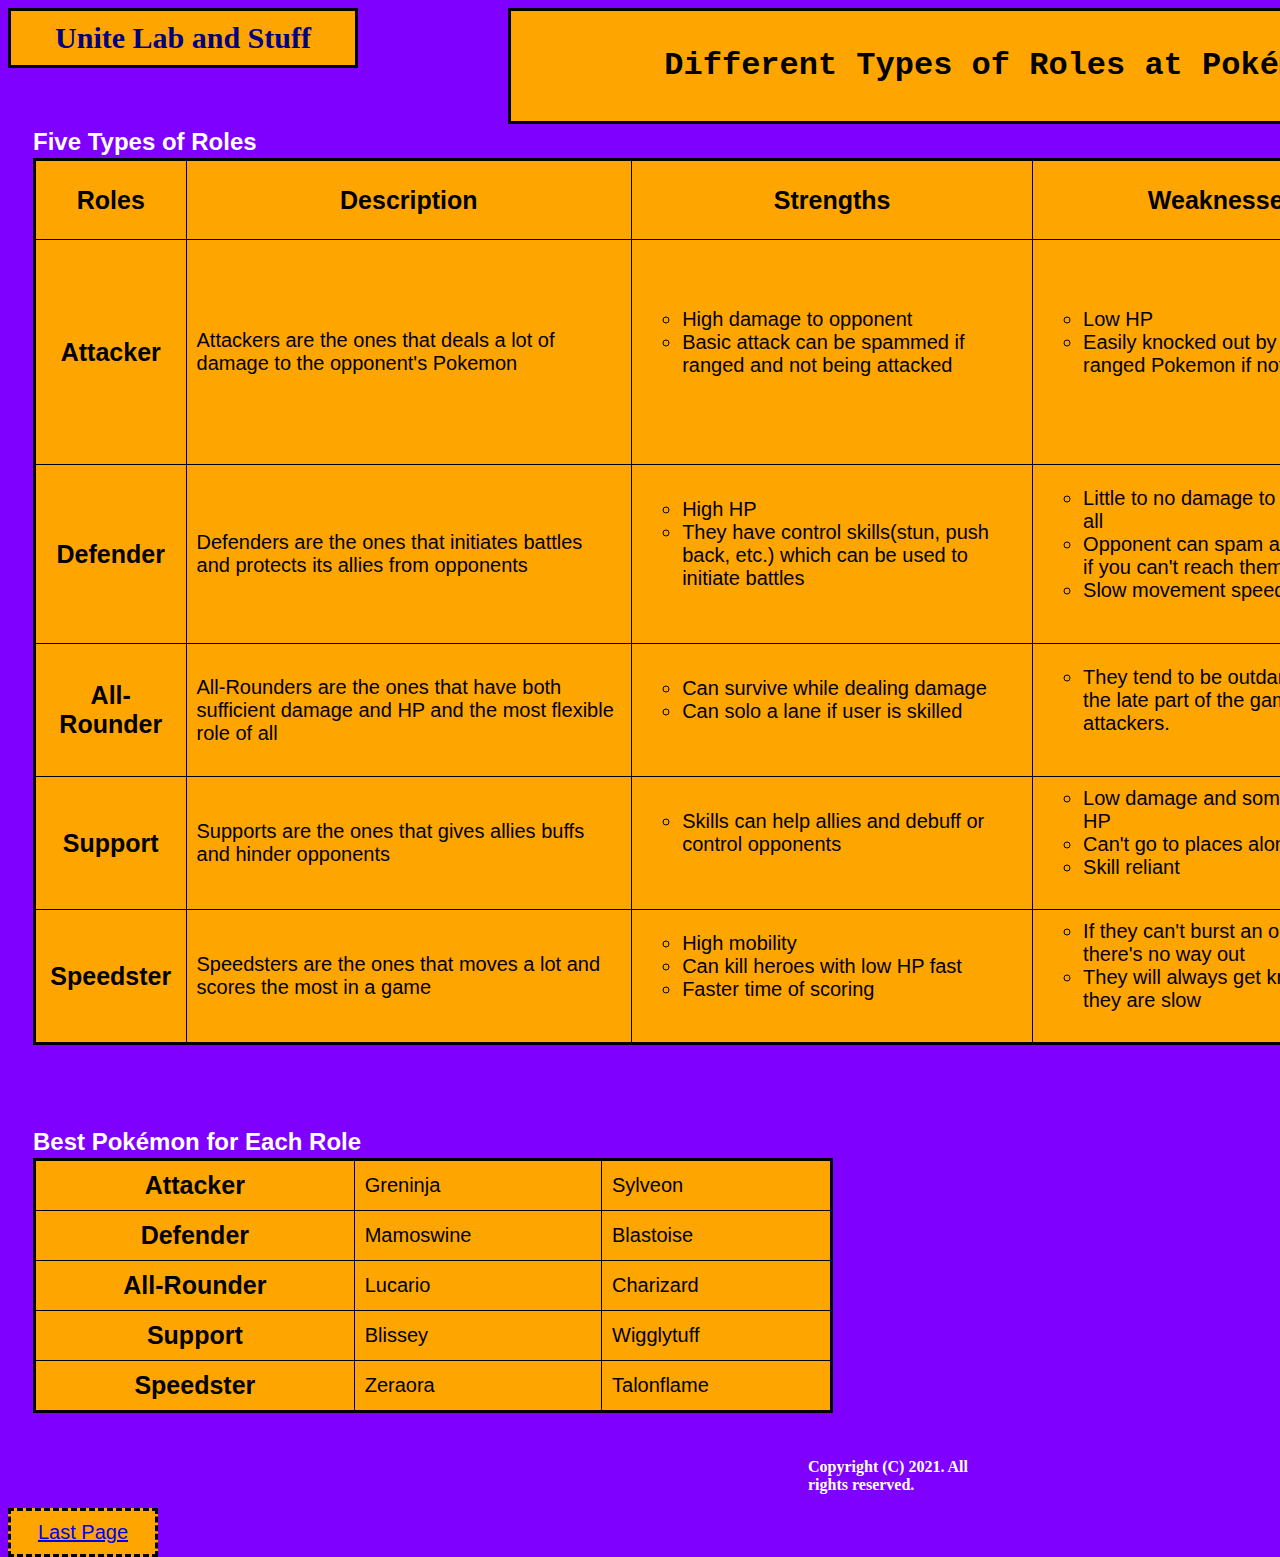
==== htdocs/Content Page 1.html @ 410b2479 "Add files via upload" ====
<DOCTYPE html>
<html>
<head>
    <title>Content Page 1</title>
    <meta charset="UTF-8">
	<link rel="stylesheet" type="text/css" href="../css/Content Page 1.css">
</head>
<body>
    <p id="logo"> Unite Lab and Stuff</p>
	
	<header>
    <h1>Different Types of Roles at Pokémon Unite </h1>
	</header>
	
	<nav>
       <ul id="NavLinks">
         <li><a href="#" class="nav">Home</a></li>
         <li><a href="#" class="nav">News</a></li>
         <li><a href="#" class="nav">Contact</a></li>
       </ul>
    </nav>

    <section>
    <h2 id="RoleHeader">Five Types of Roles</h2>
    <table id="Roles">
	<tr>
	    <th>Roles</th>
		<th>Description</th>
		<th>Strengths</th>
		<th>Weaknesses</th>
		<th>Pokemon with the Role</th>
    </tr>
	
	<tr>
	    <th>Attacker</th>
		<td>Attackers are the ones that deals a lot of damage to the opponent's Pokemon</td>
		<td>
		    <ul>
			    <li>High damage to opponent</li>
				<li>Basic attack can be spammed if ranged and not being attacked</li>
		    </ul>
		</td>
		<td>
		    <ul>
			    <li>Low HP</li>
				<li>Easily knocked out by an close-ranged Pokemon if not careful</li>
		    </ul>
		</td>
		<td>
		    <ul>
			    <li>Venasaur</li>
				<li>Pikachu</li>
			    <li>Alolan Ninetales</li>
				<li>Cinderace</li>
				<li>Greninja</li>
				<li>Cramorant</li>
			    <li>Gardevoir</li>
				<li>Sylveon</li>
		    </ul>
		</td>
	</tr>
	
	<tr>
	    <th>Defender</th>
		<td>Defenders are the ones that initiates battles and protects its allies from opponents</td>
		<td>
		    <ul>
			    <li>High HP</li>
				<li>They have control skills(stun, push back, etc.) which can be used to initiate battles</li>
		    </ul>
		</td>
		<td>
		    <ul>
			    <li>Little to no damage to opponent at all</li>
				<li>Opponent can spam attacks on you if you can't reach them</li>
				<li>Slow movement speed</li>
		    </ul>
		</td>
		<td>
		    <ul>
			    <li>Slowbro</li>
				<li>Snorlax</li>
			    <li>Crustle</li>
				<li>Blastoise</li>
				<li>Mamoswine</li>
				<li>Greedent</li>
		    </ul>
		</td>
	</tr>
	
	<tr>
	    <th>All-Rounder</th>
		<td>All-Rounders are the ones that have both sufficient damage and HP and the most flexible role of all</td>
		<td>
		    <ul>
			    <li>Can survive while dealing damage</li>
				<li>Can solo a lane if user is skilled</li>
		    </ul>
		</td>
		<td>
		    <ul>
			    <li>They tend to be outdamaged by in the late part of the game by attackers.</li>
		    </ul>
		</td>
		<td>
		    <ul>
			    <li>Charizard</li>
				<li>Garchomp</li>
			    <li>Machamp</li>
				<li>Lucario</li>
		    </ul>
		</td>
	</tr>
	
	<tr>
	    <th>Support</th>
		<td>Supports are the ones that gives allies buffs and hinder opponents</td>
		<td>
		    <ul>
			    <li>Skills can help allies and debuff or control opponents</li>
		    </ul>
		</td>
		<td>
		    <ul>
			    <li>Low damage and sometimes low HP</li>
				<li>Can't go to places alone</li>
				<li>Skill reliant</li>
		    </ul>
		</td>
		<td>
		    <ul>
			    <li>Eldegoss</li>
				<li>Wigglytuff</li>
			    <li>Mr. Mime</li>
				<li>Blissey</li>
		    </ul>
		</td>
	</tr>
	
	<tr>
	    <th>Speedster</th>
		<td>Speedsters are the ones that moves a lot and scores the most in a game</td>
		<td>
		    <ul>
			    <li>High mobility</li>
				<li>Can kill heroes with low HP fast</li>
				<li>Faster time of scoring</li>
		    </ul>
		</td>
		<td>
		    <ul>
			    <li>If they can't burst an opponent, there's no way out</li>
				<li>They will always get knocked out if they are slow</li>
		    </ul>
		</td>
		<td>
		    <ul>
			    <li>Talonflame</li>
				<li>Absol</li>
			    <li>Gengar</li>
				<li>Zeraora</li>
		    </ul>
		</td>
	</tr>
	</section>

    <section>
    <h2 id="BestRoleHeader">Best Pokémon for Each Role</h2>
	<table id="BestRole">
	    <tr>
		    <th>Attacker</th>
			<td>Greninja</td>
			<td>Sylveon</td>
		</tr>	
		
		 <tr>
		    <th>Defender</th>
			<td>Mamoswine</td>
			<td>Blastoise</td>
		</tr>	
	   
		 <tr>
		    <th>All-Rounder</th>
			<td>Lucario</td>
			<td>Charizard</td>
		</tr>	
		
		 <tr>
		    <th>Support</th>
			<td>Blissey</td>
			<td>Wigglytuff</td>
		</tr>	
		
		<tr>
		    <th>Speedster</th>
			<td>Zeraora</td>
			<td>Talonflame</td>
		</tr>	
	</table>
	<section>
	
	<footer>
	   </hr>
       Copyright (C) 2021. All rights reserved.
	</footer>
	
	<a href="../index.html" id="Page1">Last Page</a>
	
	<p id="PageGuide">Page 1</p>
	
	<a href="Content Page 2.html" id="Page2">Future Pages</a>
	
</body>
	
</html>
---- css/Content Page 1.css ----
* {
	box-sizing: border-box;
}

body {
    background-color:#7F00FF;	
    position: relative;
    width: 1000px;
}

#logo{	
    background-color: #FFA500;
    position: absolute;
    padding: 10px;
    border: 3px solid black;
    margin: 0px;
    width: 350px;
    font-family: Georgia, Garamond, serif;
    font-size: 30px;
    color: #000080;
    font-weight: bold;
    text-align: center;
}

header {
    position: absolute;
    background-color: #FFA500;
    left: 500px;
    margin: 0px;
    padding: 15px;
    border: 3px solid black;
    width: 1100px;
    text-align: center;
    font-family: "Andale Mono", monospace;
}

nav {
	position: absolute;
	left: 1630px;
	top: 150px;
}

#NavLinks {
	text-align: center;
	list-style-type: none;
	font-family: Tahoma, Arial, sans-serif;
	font-size: 30px;
    margin: 0;
    padding: 0;
    width: 150px;
    background-color: #FFA500;
	text-decoration: none;
}
	
a.nav:link {
    display: block;
    color: #7F00FF;
    padding: 10px;
    text-decoration: none;
}

a.nav:visited { 
   color: #7F00FF;
}

h2 {
    font-family: Helvetica, verdana, sans-serif; 
	text-align: center;
}

#RoleHeader {
	position: absolute;
	left: 25px;
	top: 100px;
	color:white;
}

#BestRoleHeader {
	position: absolute;
	left: 25px;
	top: 1100px;
	color:white;
}

table {
	position: absolute;
	left: 25px;
	background-color: #FFA500;
	border-collapse: collapse;
	border: 3px solid black;
}

#Roles {
	top: 150px;
	width: 1600px;
}

#BestRole {
	top: 1150px;
	width: 800px;
}

th, td {
	border: 1px solid black;
	padding: 10px;
}

th {
	font-family: Helvetica, verdana, sans-serif;
	text-align: center;
	font-size: 25px;
}

td {
	font-family: Tahoma, Arial, sans-serif;
	font-size: 20px;
}

li {
	list-style-type: circle;
}

#PageGuide{
	position: absolute;
	top: 1500px;
	left: 1400px;
	color: white;
	width: 150px;
	font-family: Tahoma, Arial, sans-serif;
	font-size: 20px;
}

#Page1 {
	left: 0px;
	position: absolute;
	top: 1500px;
	width: 150px;
	background-color: #FFA500;
	padding: 10px;
    border: 3px dashed black;
    margin: 0px;
	text-align: center;
	font-family: Tahoma, Arial, sans-serif;
	font-size: 20px;
}

#Page2 {
	left: 1600px;
	position: absolute;
	top: 1500px;
	width: 150px;
	background-color: #FFA500;
	padding: 10px;
    border: 3px dashed black;
    margin: 0px;
	text-align: center;
	font-family: Tahoma, Arial, sans-serif;
	font-size: 20px;
}

footer {
    position: absolute;
	top: 1450px;
	left: 800px;
	color: white;
	font-weight: bold;
}
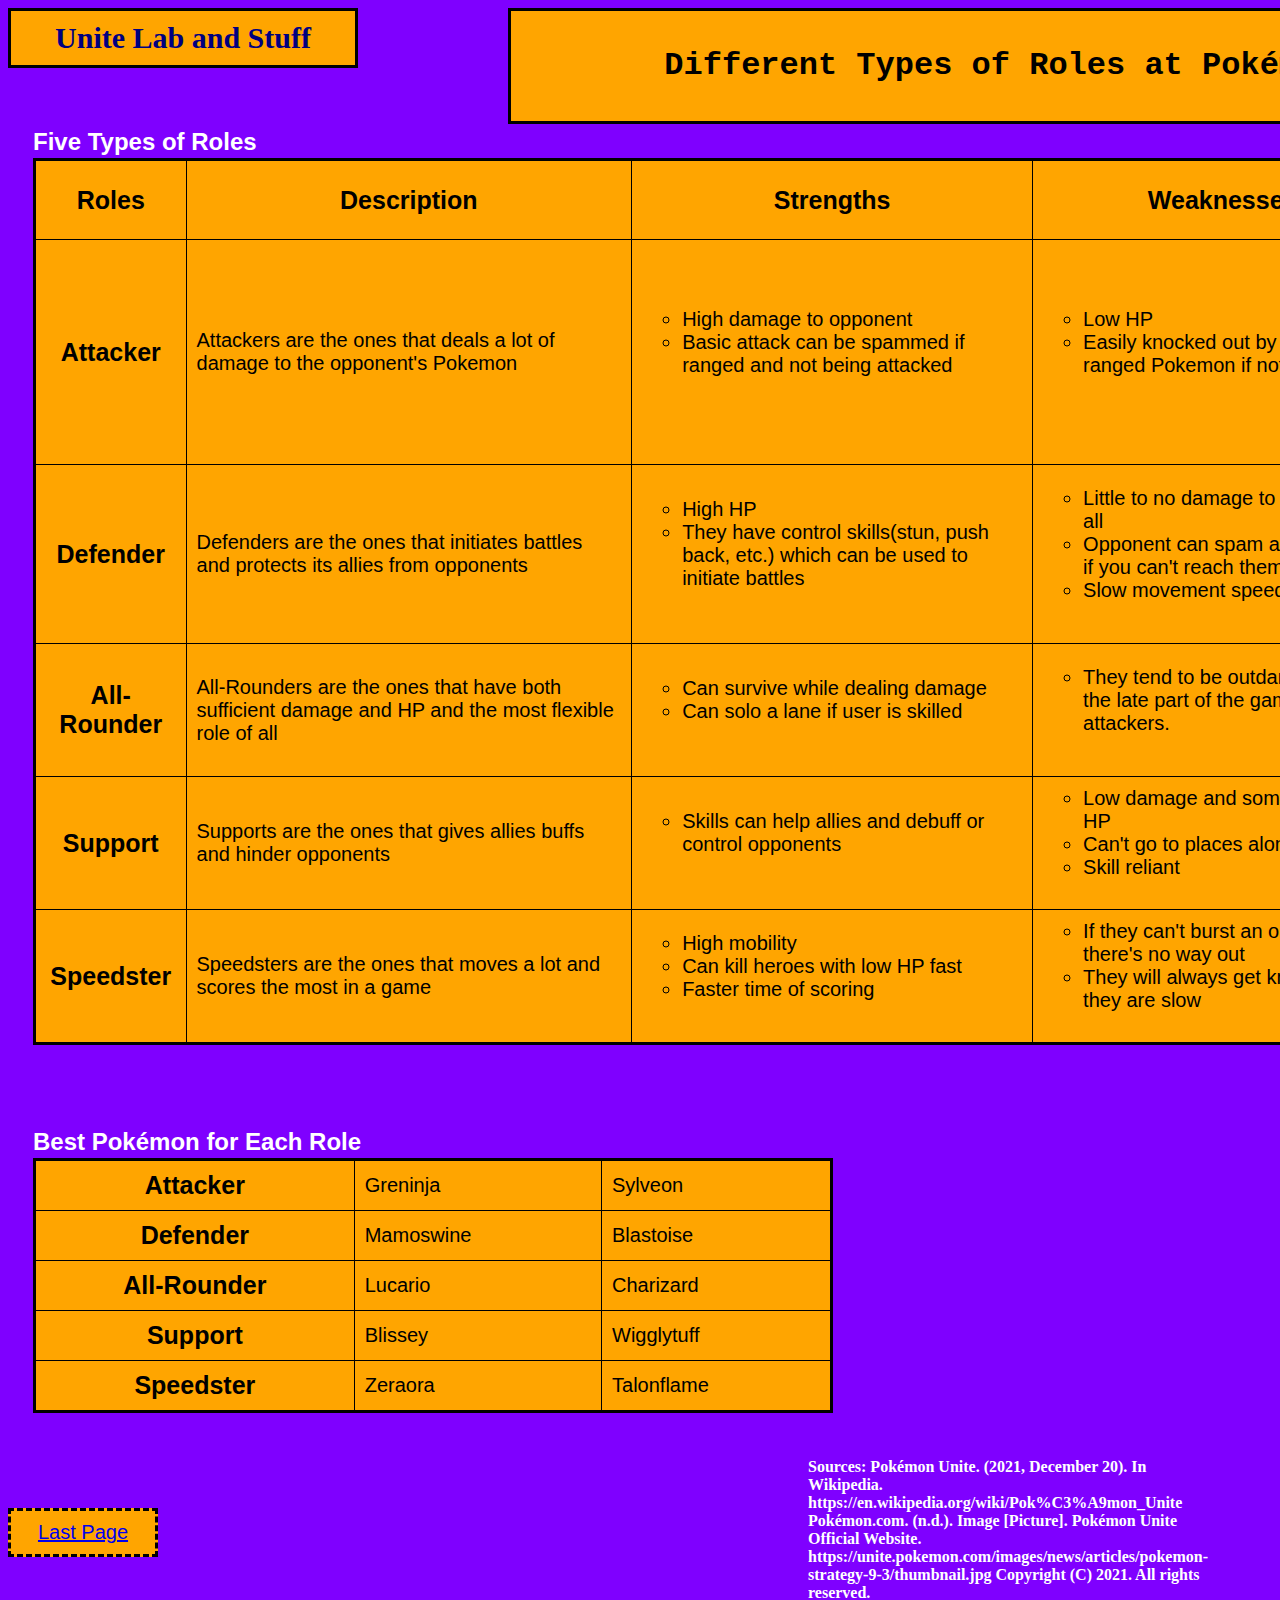
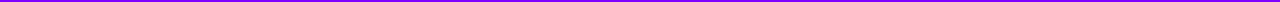
==== commit b47de366: "Update Content Page 1.html" ====
--- a/htdocs/Content Page 1.html
+++ b/htdocs/Content Page 1.html
@@ -201,7 +201,10 @@
 	
 	<footer>
 	   </hr>
-       Copyright (C) 2021. All rights reserved.
+	Sources:
+	Pokémon Unite. (2021, December 20). In Wikipedia. https://en.wikipedia.org/wiki/Pok%C3%A9mon_Unite
+	Pokémon.com. (n.d.). Image [Picture]. Pokémon Unite Official Website. https://unite.pokemon.com/images/news/articles/pokemon-strategy-9-3/thumbnail.jpg
+        Copyright (C) 2021. All rights reserved.
 	</footer>
 	
 	<a href="../index.html" id="Page1">Last Page</a>
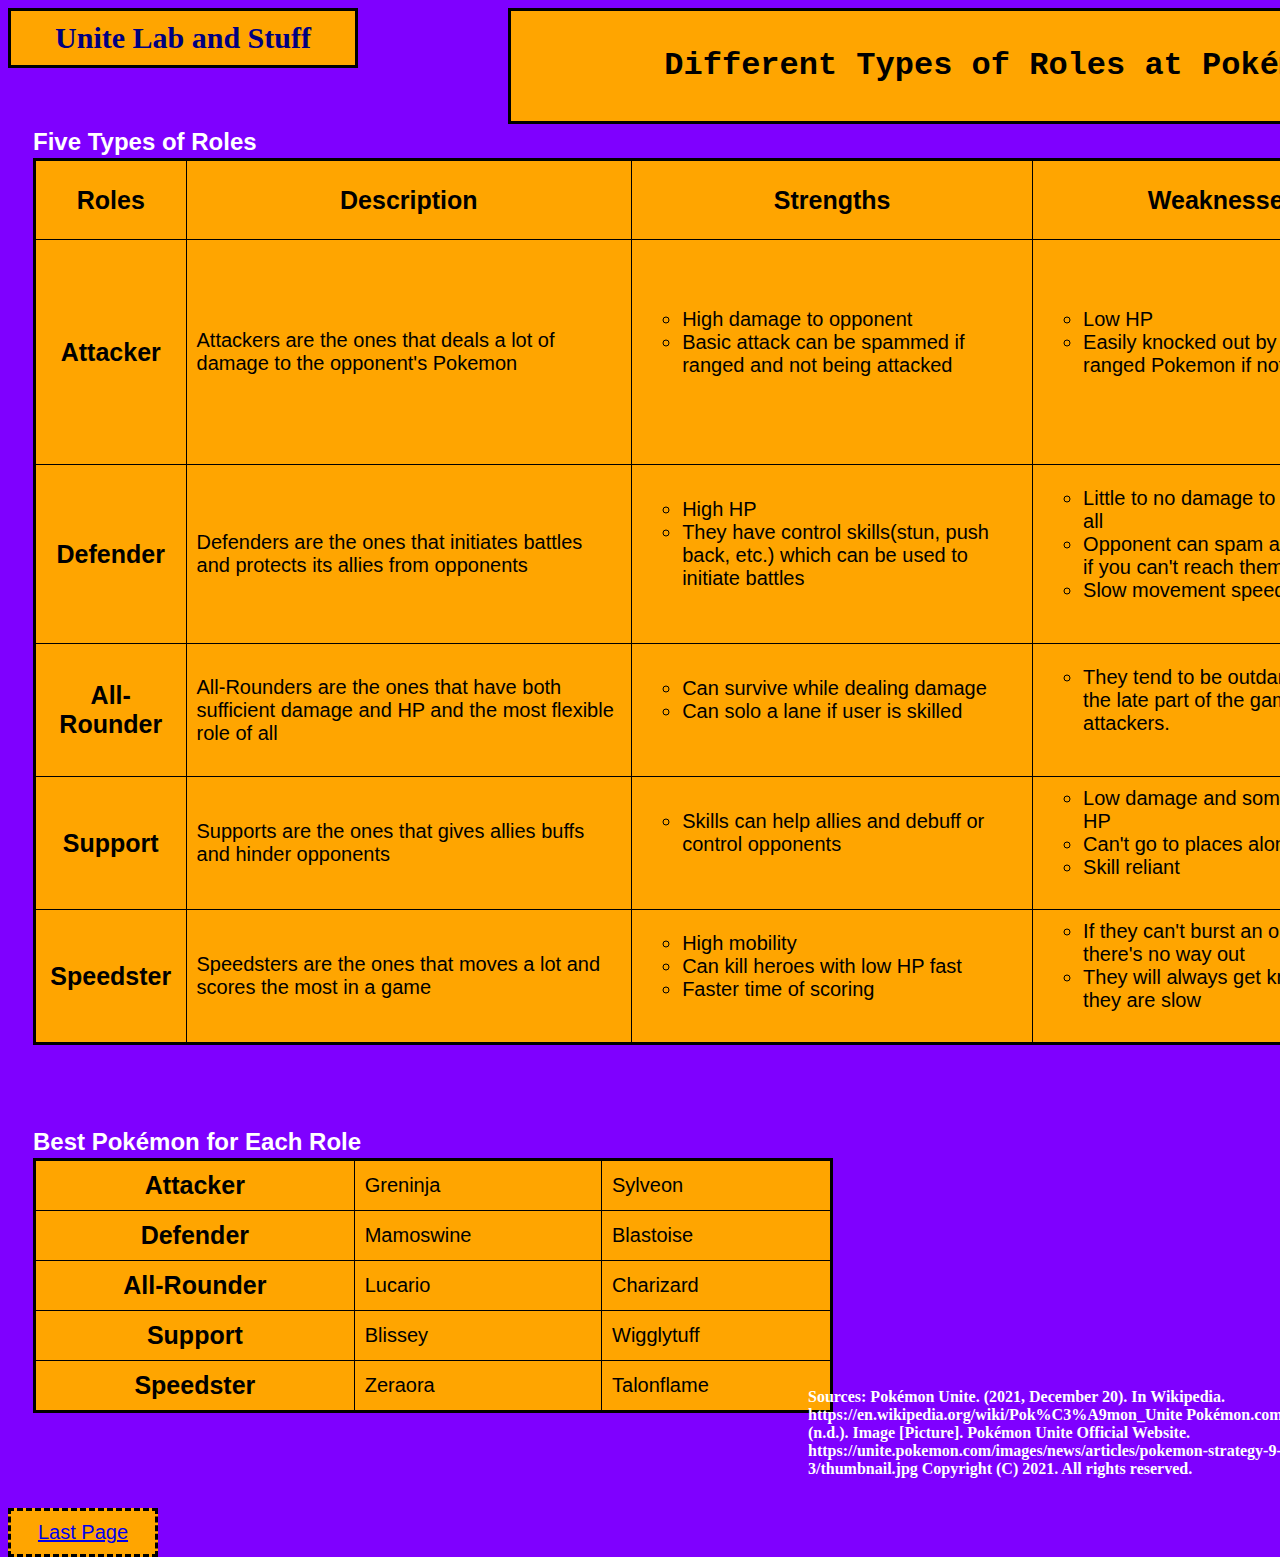
==== commit bcd3ea79: "Update Content Page 1.html" ====
--- a/htdocs/Content Page 1.html
+++ b/htdocs/Content Page 1.html
@@ -200,7 +200,6 @@
 	<section>
 	
 	<footer>
-	   </hr>
 	Sources:
 	Pokémon Unite. (2021, December 20). In Wikipedia. https://en.wikipedia.org/wiki/Pok%C3%A9mon_Unite
 	Pokémon.com. (n.d.). Image [Picture]. Pokémon Unite Official Website. https://unite.pokemon.com/images/news/articles/pokemon-strategy-9-3/thumbnail.jpg
--- a/css/Content Page 1.css
+++ b/css/Content Page 1.css
@@ -160,8 +160,9 @@
 
 footer {
     position: absolute;
-	top: 1450px;
+	top: 1380px;
 	left: 800px;
 	color: white;
 	font-weight: bold;
+	width: 500px;
 }
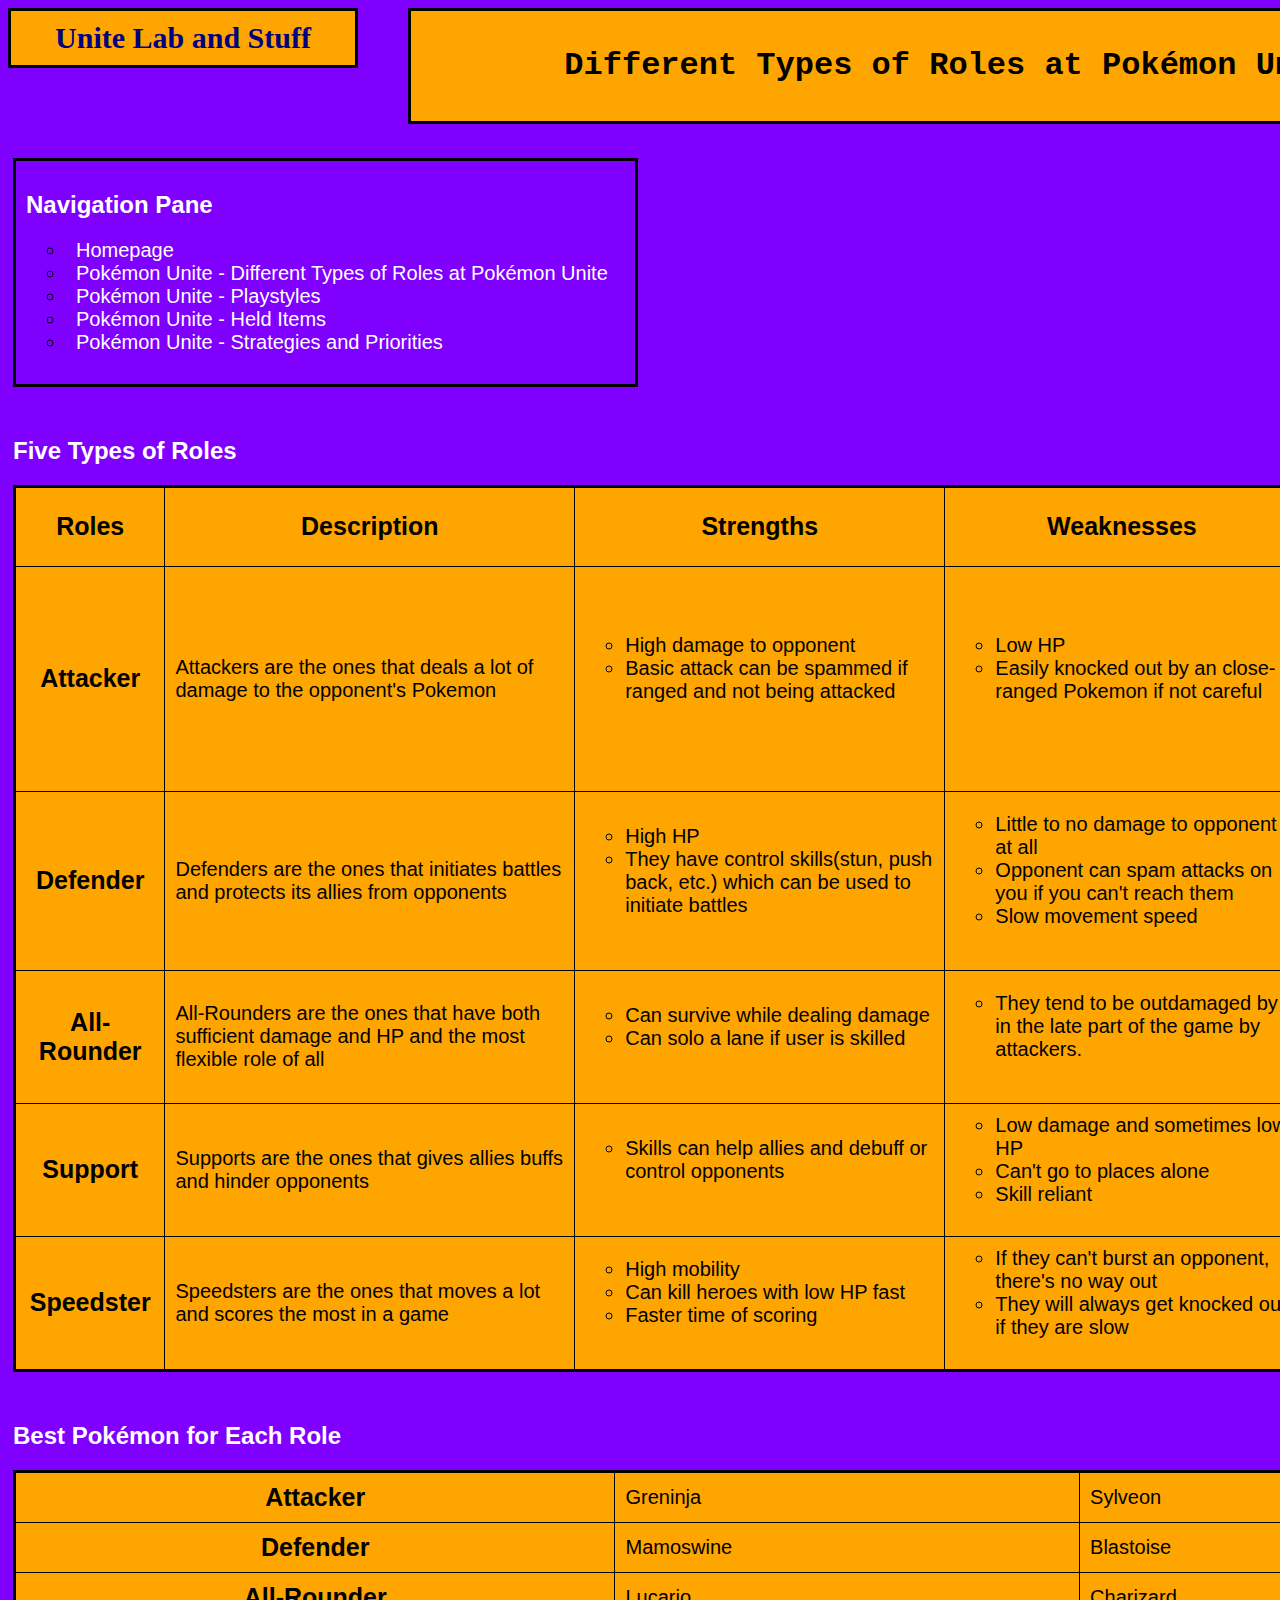
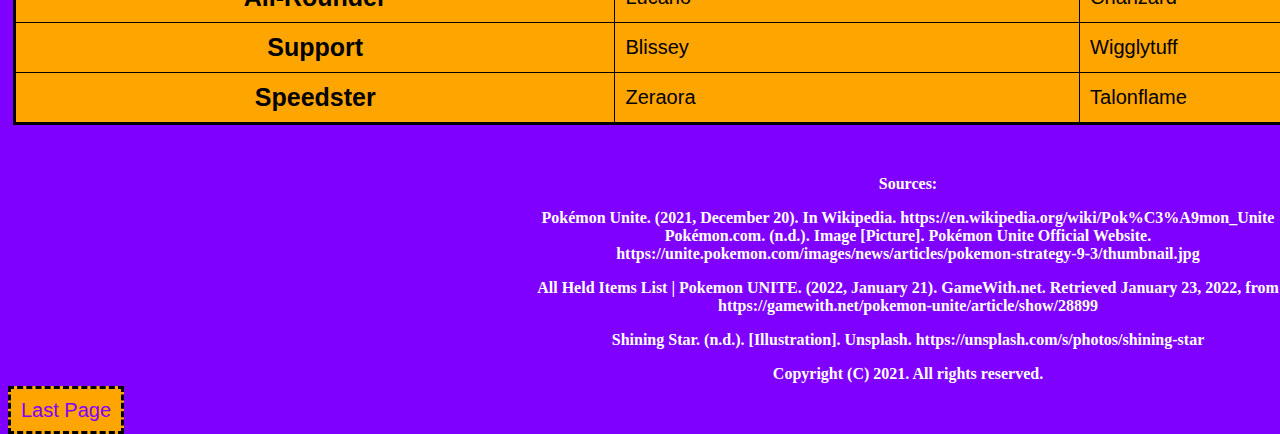
==== commit e500d93f: "Update Content Page 1.html" ====
--- a/htdocs/Content Page 1.html
+++ b/htdocs/Content Page 1.html
@@ -9,210 +9,230 @@
     <p id="logo"> Unite Lab and Stuff</p>
 	
 	<header>
-    <h1>Different Types of Roles at Pokémon Unite </h1>
+        <h1>Different Types of Roles at Pokémon Unite </h1>
 	</header>
 	
 	<nav>
+	   <h2>Navigation Pane</h2>
        <ul id="NavLinks">
-         <li><a href="#" class="nav">Home</a></li>
-         <li><a href="#" class="nav">News</a></li>
-         <li><a href="#" class="nav">Contact</a></li>
+         <li><a href="../index.html" class="navpane">Homepage</a></li>
+         <li><a href="Content Page 1.html" class="navpane">Pokémon Unite - Different Types of Roles at Pokémon Unite</a></li>
+         <li><a href="Content Page 2.html" class="navpane">Pokémon Unite - Playstyles</a></li>
+		 <li><a href="Content Page 3.html" class="navpane">Pokémon Unite - Held Items</a></li>
+		 <li><a href="Content Page 4.html" class="navpane">Pokémon Unite - Strategies and Priorities</a></li>
        </ul>
     </nav>
-
+    
+	<h2 id="Contacts">Contact Me</h2>
+	
+	<a href="https://www.facebook.com/gianjoshua.ong/"><div id="facebook"></div></a>
+	
+	<a href="https://www.youtube.com/channel/UC4xhBPMwalB6RtxIv1SrwAw"><div id="youtube"></div></a>
+	
+	<a href="https://twitter.com/GianJoshuaOng"><div id="twitter"></div></a>
+	
     <section>
-    <h2 id="RoleHeader">Five Types of Roles</h2>
-    <table id="Roles">
-	<tr>
-	    <th>Roles</th>
-		<th>Description</th>
-		<th>Strengths</th>
-		<th>Weaknesses</th>
-		<th>Pokemon with the Role</th>
-    </tr>
-	
-	<tr>
-	    <th>Attacker</th>
-		<td>Attackers are the ones that deals a lot of damage to the opponent's Pokemon</td>
-		<td>
-		    <ul>
-			    <li>High damage to opponent</li>
-				<li>Basic attack can be spammed if ranged and not being attacked</li>
-		    </ul>
-		</td>
-		<td>
-		    <ul>
-			    <li>Low HP</li>
-				<li>Easily knocked out by an close-ranged Pokemon if not careful</li>
-		    </ul>
-		</td>
-		<td>
-		    <ul>
-			    <li>Venasaur</li>
-				<li>Pikachu</li>
-			    <li>Alolan Ninetales</li>
-				<li>Cinderace</li>
-				<li>Greninja</li>
-				<li>Cramorant</li>
-			    <li>Gardevoir</li>
-				<li>Sylveon</li>
-		    </ul>
-		</td>
-	</tr>
-	
-	<tr>
-	    <th>Defender</th>
-		<td>Defenders are the ones that initiates battles and protects its allies from opponents</td>
-		<td>
-		    <ul>
-			    <li>High HP</li>
-				<li>They have control skills(stun, push back, etc.) which can be used to initiate battles</li>
-		    </ul>
-		</td>
-		<td>
-		    <ul>
-			    <li>Little to no damage to opponent at all</li>
-				<li>Opponent can spam attacks on you if you can't reach them</li>
-				<li>Slow movement speed</li>
-		    </ul>
-		</td>
-		<td>
-		    <ul>
-			    <li>Slowbro</li>
-				<li>Snorlax</li>
-			    <li>Crustle</li>
-				<li>Blastoise</li>
-				<li>Mamoswine</li>
-				<li>Greedent</li>
-		    </ul>
-		</td>
-	</tr>
-	
-	<tr>
-	    <th>All-Rounder</th>
-		<td>All-Rounders are the ones that have both sufficient damage and HP and the most flexible role of all</td>
-		<td>
-		    <ul>
-			    <li>Can survive while dealing damage</li>
-				<li>Can solo a lane if user is skilled</li>
-		    </ul>
-		</td>
-		<td>
-		    <ul>
-			    <li>They tend to be outdamaged by in the late part of the game by attackers.</li>
-		    </ul>
-		</td>
-		<td>
-		    <ul>
-			    <li>Charizard</li>
-				<li>Garchomp</li>
-			    <li>Machamp</li>
-				<li>Lucario</li>
-		    </ul>
-		</td>
-	</tr>
-	
-	<tr>
-	    <th>Support</th>
-		<td>Supports are the ones that gives allies buffs and hinder opponents</td>
-		<td>
-		    <ul>
-			    <li>Skills can help allies and debuff or control opponents</li>
-		    </ul>
-		</td>
-		<td>
-		    <ul>
-			    <li>Low damage and sometimes low HP</li>
-				<li>Can't go to places alone</li>
-				<li>Skill reliant</li>
-		    </ul>
-		</td>
-		<td>
-		    <ul>
-			    <li>Eldegoss</li>
-				<li>Wigglytuff</li>
-			    <li>Mr. Mime</li>
-				<li>Blissey</li>
-		    </ul>
-		</td>
-	</tr>
-	
-	<tr>
-	    <th>Speedster</th>
-		<td>Speedsters are the ones that moves a lot and scores the most in a game</td>
-		<td>
-		    <ul>
-			    <li>High mobility</li>
-				<li>Can kill heroes with low HP fast</li>
-				<li>Faster time of scoring</li>
-		    </ul>
-		</td>
-		<td>
-		    <ul>
-			    <li>If they can't burst an opponent, there's no way out</li>
-				<li>They will always get knocked out if they are slow</li>
-		    </ul>
-		</td>
-		<td>
-		    <ul>
-			    <li>Talonflame</li>
-				<li>Absol</li>
-			    <li>Gengar</li>
-				<li>Zeraora</li>
-		    </ul>
-		</td>
-	</tr>
+        <h2>Five Types of Roles</h2>
+        <table id="Roles">
+	        <tr>
+	            <th>Roles</th>
+		        <th>Description</th>
+		        <th>Strengths</th>
+		        <th>Weaknesses</th>
+		        <th>Pokemon with the Role</th>
+            </tr>
+	
+	        <tr>
+	            <th>Attacker</th>
+		        <td>Attackers are the ones that deals a lot of damage to the opponent's Pokemon</td>
+		        <td>
+		            <ul>
+			            <li>High damage to opponent</li>
+				        <li>Basic attack can be spammed if ranged and not being attacked</li>
+		            </ul>
+		        </td>
+		        <td>
+		            <ul>
+			            <li>Low HP</li>
+				        <li>Easily knocked out by an close-ranged Pokemon if not careful</li>
+		           </ul>
+		        </td>
+		        <td>
+		            <ul>
+			             <li>Venasaur</li>
+				         <li>Pikachu</li>
+			             <li>Alolan Ninetales</li>
+				         <li>Cinderace</li>
+				         <li>Greninja</li>
+				         <li>Cramorant</li>
+			             <li>Gardevoir</li>
+				         <li>Sylveon</li>
+		            </ul>
+		        </td>
+	        </tr>
+	
+	        <tr>
+	            <th>Defender</th>
+		        <td>Defenders are the ones that initiates battles and protects its allies from opponents</td>
+		        <td>
+		            <ul>
+			            <li>High HP</li>
+				        <li>They have control skills(stun, push back, etc.) which can be used to initiate battles</li>
+		            </ul>
+		        </td>
+		        <td>
+		            <ul>
+			            <li>Little to no damage to opponent at all</li>
+				        <li>Opponent can spam attacks on you if you can't reach them</li>
+				        <li>Slow movement speed</li>
+		            </ul>
+		        </td>
+		        <td>
+		            <ul>
+			            <li>Slowbro</li>
+				        <li>Snorlax</li>
+			            <li>Crustle</li>
+				        <li>Blastoise</li>
+				        <li>Mamoswine</li>
+				        <li>Greedent</li>
+		            </ul>
+		       </td>
+	       </tr>
+	
+	       <tr>
+	           <th>All-Rounder</th>
+		       <td>All-Rounders are the ones that have both sufficient damage and HP and the most flexible role of all</td>
+		       <td>
+		           <ul>
+			           <li>Can survive while dealing damage</li>
+				       <li>Can solo a lane if user is skilled</li>
+		           </ul>
+		       </td>
+		       <td>
+		           <ul>
+			           <li>They tend to be outdamaged by in the late part of the game by attackers.</li>
+		           </ul>
+		       </td>
+		       <td>
+		           <ul>
+			           <li>Charizard</li>
+				       <li>Garchomp</li>
+			           <li>Machamp</li>
+				       <li>Lucario</li>
+		           </ul>
+		       </td>
+	       </tr>
+	
+	       <tr>
+	           <th>Support</th>
+		       <td>Supports are the ones that gives allies buffs and hinder opponents</td>
+		       <td>
+		           <ul>
+			           <li>Skills can help allies and debuff or control opponents</li>
+		           </ul>
+		       </td>
+		       <td>
+		           <ul>
+			           <li>Low damage and sometimes low HP</li>
+				       <li>Can't go to places alone</li>
+				       <li>Skill reliant</li>
+		           </ul>
+		       </td>
+		       <td>
+		           <ul>
+			           <li>Eldegoss</li>
+				       <li>Wigglytuff</li>
+			           <li>Mr. Mime</li>
+				       <li>Blissey</li>
+		           </ul>
+		       </td>
+	       </tr>
+	
+	       <tr>
+	           <th>Speedster</th>
+		       <td>Speedsters are the ones that moves a lot and scores the most in a game</td>
+		       <td>
+		           <ul>
+			           <li>High mobility</li>
+				       <li>Can kill heroes with low HP fast</li>
+				       <li>Faster time of scoring</li>
+		          </ul>
+		      </td>
+		      <td>
+		          <ul>
+			          <li>If they can't burst an opponent, there's no way out</li>
+				      <li>They will always get knocked out if they are slow</li>
+		          </ul>
+		      </td>
+		      <td>
+		          <ul>
+			          <li>Talonflame</li>
+				      <li>Absol</li>
+			          <li>Gengar</li>
+				      <li>Zeraora</li>
+		          </ul>
+		      </td>
+	        </tr>
+        </table>
 	</section>
 
     <section>
-    <h2 id="BestRoleHeader">Best Pokémon for Each Role</h2>
-	<table id="BestRole">
-	    <tr>
-		    <th>Attacker</th>
-			<td>Greninja</td>
-			<td>Sylveon</td>
-		</tr>	
+        <h2 id="BestRoleHeader">Best Pokémon for Each Role</h2>
+	    <table>
+	        <tr>
+		        <th>Attacker</th>
+			    <td>Greninja</td>
+			    <td>Sylveon</td>
+		    </tr>	
 		
-		 <tr>
-		    <th>Defender</th>
-			<td>Mamoswine</td>
-			<td>Blastoise</td>
-		</tr>	
+		    <tr>
+		        <th>Defender</th>
+			    <td>Mamoswine</td>
+			    <td>Blastoise</td>
+		    </tr>	
 	   
-		 <tr>
-		    <th>All-Rounder</th>
-			<td>Lucario</td>
-			<td>Charizard</td>
-		</tr>	
+		    <tr>
+		        <th>All-Rounder</th>
+			    <td>Lucario</td>
+			    <td>Charizard</td>
+	    	</tr>	
 		
-		 <tr>
-		    <th>Support</th>
-			<td>Blissey</td>
-			<td>Wigglytuff</td>
-		</tr>	
+	    	<tr>
+		        <th>Support</th>
+		    	<td>Blissey</td>
+		    	<td>Wigglytuff</td>
+	    	</tr>	
 		
-		<tr>
-		    <th>Speedster</th>
-			<td>Zeraora</td>
-			<td>Talonflame</td>
-		</tr>	
-	</table>
-	<section>
+	    	<tr>
+		        <th>Speedster</th>
+		    	<td>Zeraora</td>
+		    	<td>Talonflame</td>
+	    	</tr>	
+	    </table>
+	</section>
 	
 	<footer>
-	Sources:
-	Pokémon Unite. (2021, December 20). In Wikipedia. https://en.wikipedia.org/wiki/Pok%C3%A9mon_Unite
-	Pokémon.com. (n.d.). Image [Picture]. Pokémon Unite Official Website. https://unite.pokemon.com/images/news/articles/pokemon-strategy-9-3/thumbnail.jpg
-        Copyright (C) 2021. All rights reserved.
+	    <div>
+	    Sources:
+	    <p>Pokémon Unite. (2021, December 20). In Wikipedia. https://en.wikipedia.org/wiki/Pok%C3%A9mon_Unite
+	    Pokémon.com. (n.d.). Image [Picture]. Pokémon Unite Official Website. https://unite.pokemon.com/images/news/articles/pokemon-strategy-9-3/thumbnail.jpg
+	    </p>
+		<p>All Held Items List | Pokemon UNITE. (2022, January 21). GameWith.net. 
+		Retrieved January 23, 2022, from https://gamewith.net/pokemon-unite/article/show/28899
+		</p>
+		<p>
+		Shining Star. (n.d.). [Illustration]. Unsplash. https://unsplash.com/s/photos/shining-star
+		</p>
+	    <p>
+	    Copyright (C) 2021. All rights reserved.
+	    </p>
+        </div>
 	</footer>
 	
-	<a href="../index.html" id="Page1">Last Page</a>
-	
-	<p id="PageGuide">Page 1</p>
-	
-	<a href="Content Page 2.html" id="Page2">Future Pages</a>
+	<a href="../index.html" id="LastPage">Last Page</a>
+	
+	<a href="Content Page 2.html" id="NextPage">Next Page</a>
 	
 </body>
 	
 </html>
-
--- a/css/Content Page 1.css
+++ b/css/Content Page 1.css
@@ -5,7 +5,7 @@
 body {
     background-color:#7F00FF;	
     position: relative;
-    width: 1000px;
+	overflow: auto;
 }
 
 #logo{	
@@ -23,9 +23,9 @@
 }
 
 header {
-    position: absolute;
+	position: absolute;
     background-color: #FFA500;
-    left: 500px;
+    left: 400px;
     margin: 0px;
     padding: 15px;
     border: 3px solid black;
@@ -35,69 +35,46 @@
 }
 
 nav {
-	position: absolute;
-	left: 1630px;
+	position: relative;
+	left: 5px;
 	top: 150px;
+	width: 625px;
+	border: 3px solid black;
+	padding: 10px;
 }
 
 #NavLinks {
-	text-align: center;
-	list-style-type: none;
 	font-family: Tahoma, Arial, sans-serif;
-	font-size: 30px;
-    margin: 0;
-    padding: 0;
-    width: 150px;
-    background-color: #FFA500;
-	text-decoration: none;
+	font-size: 20px;  
 }
-	
-a.nav:link {
-    display: block;
-    color: #7F00FF;
+
+a.navpane:link {
+	color: white;
     padding: 10px;
     text-decoration: none;
 }
 
-a.nav:visited { 
-   color: #7F00FF;
+a.navpane:visited { 
+   color: white;
+}
+
+section {
+	position: relative;
+    top: 150px;
+	margin-left: 5px;
+	margin-top: 50px;
 }
 
 h2 {
     font-family: Helvetica, verdana, sans-serif; 
-	text-align: center;
-}
-
-#RoleHeader {
-	position: absolute;
-	left: 25px;
-	top: 100px;
-	color:white;
-}
-
-#BestRoleHeader {
-	position: absolute;
-	left: 25px;
-	top: 1100px;
-	color:white;
+	color: white;
 }
 
 table {
-	position: absolute;
-	left: 25px;
 	background-color: #FFA500;
 	border-collapse: collapse;
 	border: 3px solid black;
-}
-
-#Roles {
-	top: 150px;
-	width: 1600px;
-}
-
-#BestRole {
-	top: 1150px;
-	width: 800px;
+	width: 1500px;
 }
 
 th, td {
@@ -120,20 +97,18 @@
 	list-style-type: circle;
 }
 
-#PageGuide{
-	position: absolute;
-	top: 1500px;
-	left: 1400px;
+footer {
+	position: relative;
+	margin-top: 200px;
+	margin-left: 500px; 
 	color: white;
-	width: 150px;
-	font-family: Tahoma, Arial, sans-serif;
-	font-size: 20px;
+	font-weight: bold;
+	width: 800px;
+	text-align: center;
 }
 
-#Page1 {
-	left: 0px;
-	position: absolute;
-	top: 1500px;
+#LastPage {
+	position: relative;
 	width: 150px;
 	background-color: #FFA500;
 	padding: 10px;
@@ -144,10 +119,9 @@
 	font-size: 20px;
 }
 
-#Page2 {
-	left: 1600px;
-	position: absolute;
-	top: 1500px;
+#NextPage {
+	left: 1550px;
+	position: relative;
 	width: 150px;
 	background-color: #FFA500;
 	padding: 10px;
@@ -158,11 +132,58 @@
 	font-size: 20px;
 }
 
-footer {
-    position: absolute;
-	top: 1380px;
-	left: 800px;
+#LastPage:link {
+    color: #7F00FF;
+    padding: 10px;
+    text-decoration: none;
+}
+
+#LastPage:visited { 
+   color: #7F00FF;
+}
+
+#NextPage:link {
+    color: #7F00FF;
+    padding: 10px;
+    text-decoration: none;
+}
+
+#NextPage:visited { 
+   color: #7F00FF;
+}
+
+#facebook {
+	position: absolute;
+	background: url('../images/Image Sprites.jpg') no-repeat -40px -105px;
+	width: 75px;
+	height: 75px;
+	left: 1525px;
+	top: 35px;
+}
+
+#youtube {
+	position: absolute;
+	background: url('../images/Image Sprites.jpg') no-repeat -275px -210px;
+	width: 75px;
+	height: 75px;
+	left: 1600px;
+	top: 35px;
+}
+
+#twitter {
+	position: absolute;
+	background: url('../images/Image Sprites.jpg') no-repeat -510px -105px;
+	width: 75px;
+	height: 75px;
+	left: 1675px;
+	top: 35px;
+}
+
+#Contacts {
+	position: absolute;
+	top: -20px;
+	left: 1560px;
+	text-align: center;
 	color: white;
-	font-weight: bold;
-	width: 500px;
+	width: 150px;
 }
